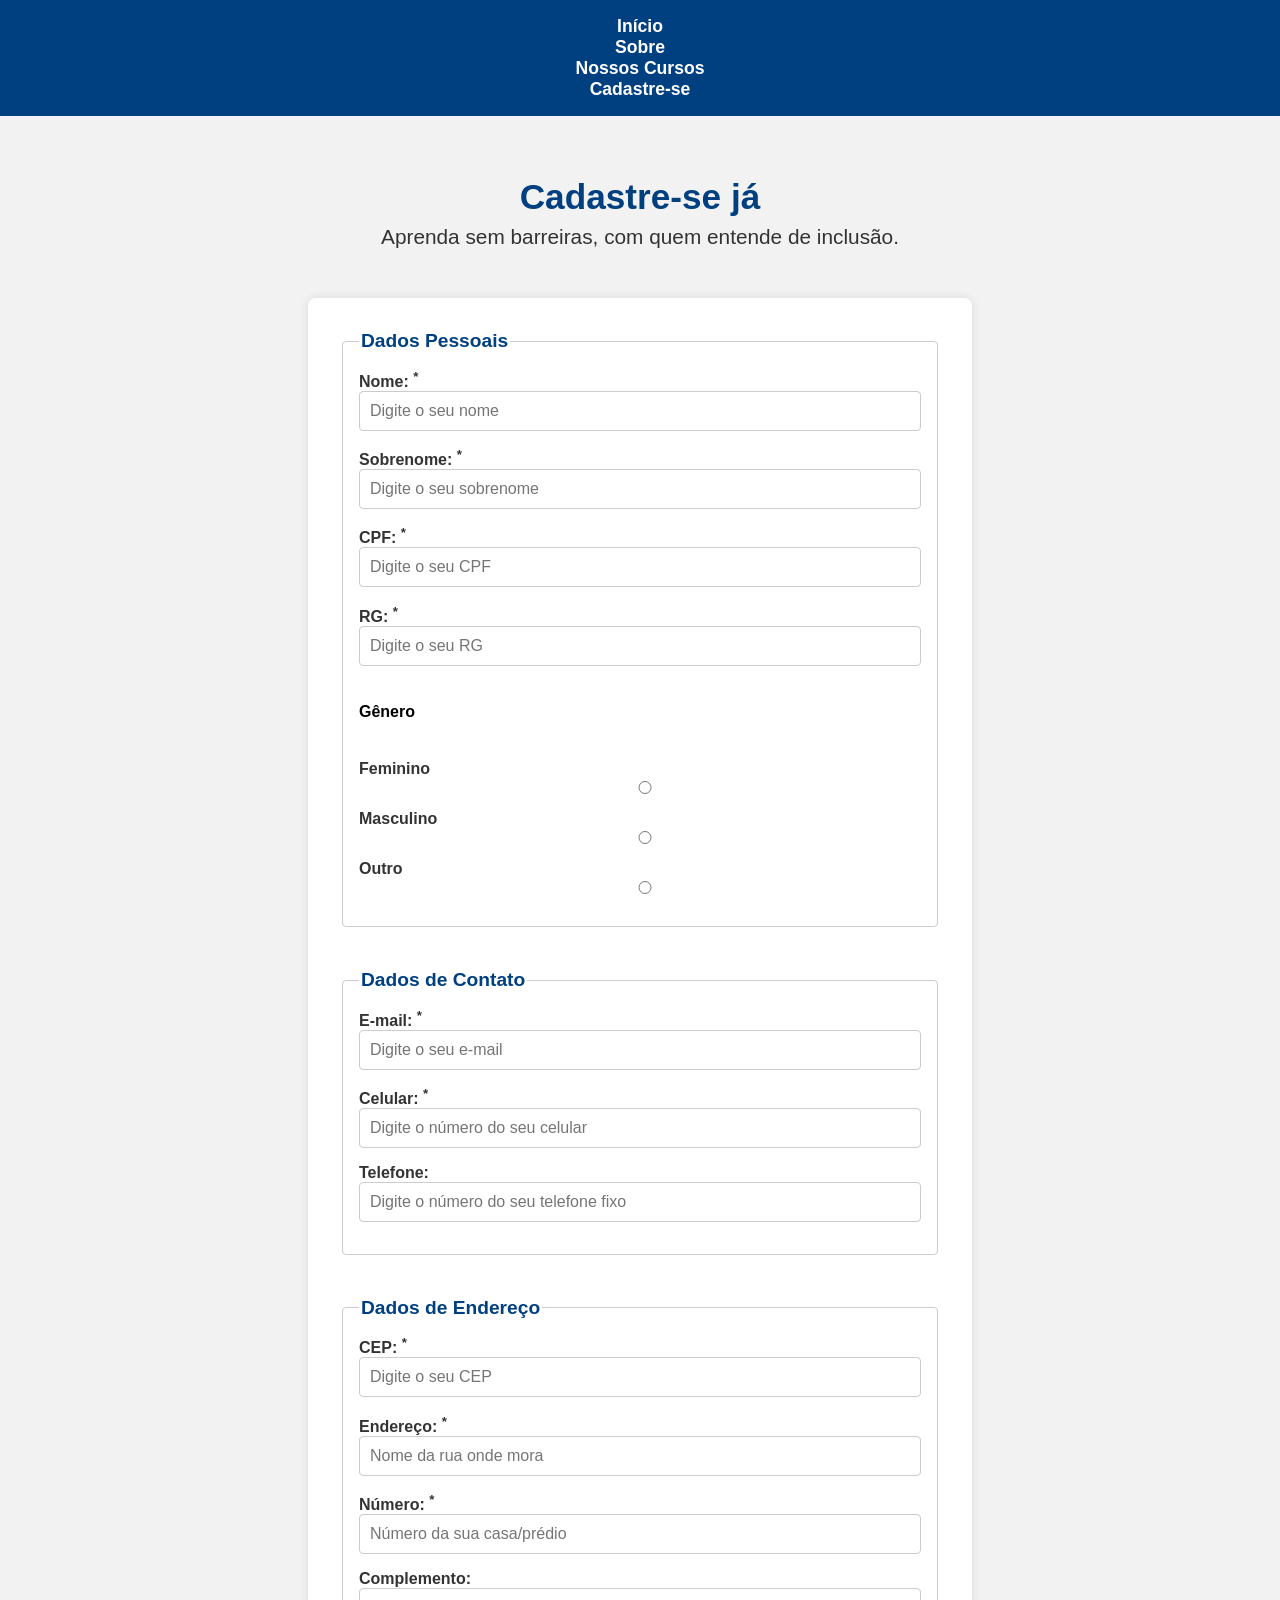
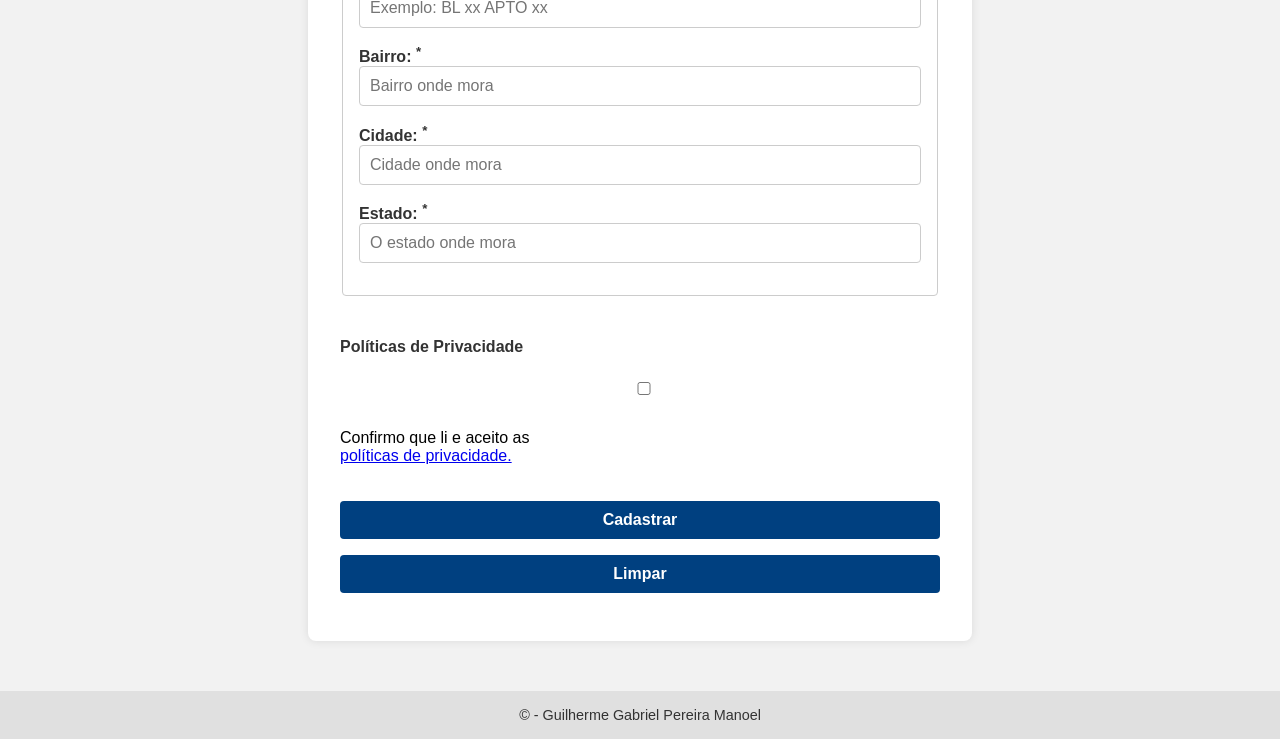
==== cadastro/index.html @ 5572dfc0 "projeto reformulado pages e sub pages estilisadas e adicionadas" ====
<!doctype html>
<html lang="pt-br">

<head>
    <meta charset="UTF-8">
    <meta http-equiv="X-UA-Compatible" content="IE=edge">
    <meta name="viewport" content="width=device-width, initial-scale=1.0">
    <title>Cadastro (EAP)</title>
    <link rel="stylesheet" href="style.css">
</head>

<body>
    <nav>
        <a href="../index.html">Início</a> <br>
        <a href="../sobre/index.html">Sobre</a> <br>
        <a href="../cursos/index.html">Nossos Cursos</a> <br>
        <a href="index.html">Cadastre-se</a> <br>
    </nav>

    <section>
        <h1> Cadastre-se já </h1>
        <h2> Aprenda sem barreiras, com quem entende de inclusão.</h2>
    </section>

    <main>
        <form id="formulario" onsubmit="cadastrar()">
            <fieldset>
                <legend>
                    <h3>Dados Pessoais</h3>
                </legend>
                <label for="nome">Nome: <sup>*</sup></label><br>
                <input id="nome" type="text" placeholder="Digite o seu nome" required><br>

                <label for="sobrenome">Sobrenome: <sup>*</sup></label><br>
                <input id="sobrenome" type="text" placeholder="Digite o seu sobrenome" required><br>

                <label for="cpf">CPF: <sup>*</sup></label><br>
                <input id="cpf" type="text" placeholder="Digite o seu CPF" maxlength="14" required
                    onblur="verificarCpf(this.value)" onkeypress="mascaraCpf()"><br>

                <label for="rg">RG: <sup>*</sup></label><br>
                <input id="rg" type="text" placeholder="Digite o seu RG" required><br>

                <h4>Gênero</h4><br>
                <label for="feminino">Feminino</label>
                <input id="feminino" name="gender" type="radio" value="feminino"><br>

                <label for="masculino">Masculino</label>
                <input id="masculino" name="gender" type="radio" value="masculino"><br>

                <label for="outro">Outro</label>
                <input id="outro" name="gender" type="radio" value="outro"><br>
            </fieldset>

            <br>

            <fieldset>
                <legend>
                    <h3>Dados de Contato</h3>
                </legend>
                <label for="email">E-mail: <sup>*</sup></label><br>
                <input id="email" type="email" placeholder="Digite o seu e-mail" required><br>

                <label for="celular">Celular: <sup>*</sup></label><br>
                <input id="celular" type="tel" placeholder="Digite o número do seu celular" required maxlength="15"
                    onkeypress="mascaraCelular()"><br>

                <label for="telefone">Telefone:</label><br>
                <input id="telefone" type="tel" placeholder="Digite o número do seu telefone fixo"
                    onkeypress="mascaraTelefone()">
            </fieldset>

            <br>

            <fieldset>
                <legend>
                    <h3>Dados de Endereço</h3>
                </legend>
                <label for="cep">CEP: <sup>*</sup></label><br>
                <input id="cep" type="text" placeholder="Digite o seu CEP" maxlength="9" required
                    onblur="pesquisaCep(this.value)" onkeypress="mascaraCep()"><br>

                <label for="endereco">Endereço: <sup>*</sup></label><br>
                <input id="endereco" type="text" placeholder="Nome da rua onde mora" required><br>

                <label for="numero">Número: <sup>*</sup></label><br>
                <input id="numero" type="number" placeholder="Número da sua casa/prédio" required><br>

                <label for="complemento">Complemento:</label><br>
                <input id="complemento" type="text" placeholder="Exemplo: BL xx APTO xx"><br>

                <label for="bairro">Bairro: <sup>*</sup></label><br>
                <input id="bairro" type="text" placeholder="Bairro onde mora" required><br>

                <label for="cidade">Cidade: <sup>*</sup></label><br>
                <input id="cidade" type="text" placeholder="Cidade onde mora" required readonly><br>

                <label for="estado">Estado: <sup>*</sup></label><br>
                <input id="estado" type="text" placeholder="O estado onde mora" required readonly>
            </fieldset>

            <br>

            <label for="privacidade">Políticas de Privacidade</label><br>
            <input id="privacidade" type="checkbox" autocomplete="off" required>
            <br>Confirmo que li e aceito as <a href="privacidade.html">políticas de privacidade.</a><br><br>

            <input id="envia" type="submit" value="Cadastrar">
            <input id="limpar" type="reset" value="Limpar">
        </form>
    </main>

    <br>

    <footer>
        &#169; - Guilherme Gabriel Pereira Manoel
    </footer>

    <script src="js/mascara.js"></script>
    <script src="js/validar.js"></script>
</body>

</html>
---- cadastro/style.css ----
/* Estilo base */
body {
    font-family: Arial, Helvetica, sans-serif;
    background-color: #f2f2f2;
    margin: 0;
    padding: 0;
}

/* Navbar */
nav {
    background-color: #004080;
    padding: 1rem;
    text-align: center;
}

nav a {
    color: white;
    text-decoration: none;
    display: inline-block;
    margin: 0 10px;
    font-weight: bold;
    font-size: 1.1rem;
}

nav a:hover {
    text-decoration: underline;
}

/* Seção de abertura */
section {
    padding: 2rem 1rem;
    text-align: center;
}

section h1 {
    font-size: 2.2rem;
    color: #004080;
    margin-bottom: 0.5rem;
}

section h2 {
    font-size: 1.3rem;
    color: #333;
    font-weight: normal;
    margin-top: 0;
}

/* Formulário */
main {
    max-width: 600px;
    margin: 0 auto;
    background-color: white;
    padding: 2rem;
    border-radius: 8px;
    box-shadow: 0 0 10px rgba(0, 0, 0, 0.1);
}

form {
    display: flex;
    flex-direction: column;
}

fieldset {
    margin-bottom: 1.5rem;
    border: 1px solid #ccc;
    padding: 1rem;
    border-radius: 4px;
}

legend h3 {
    margin: 0;
    font-size: 1.2rem;
    color: #004080;
}

label {
    margin-bottom: 0.3rem;
    font-weight: bold;
    color: #333;
}

input,
select,
textarea {
    padding: 10px;
    margin-bottom: 1rem;
    border: 1px solid #ccc;
    border-radius: 4px;
    font-size: 1rem;
    width: 100%;
    box-sizing: border-box;
}

input:focus,
select:focus,
textarea:focus {
    border-color: #004080;
    outline: none;
}

button,
input[type="submit"],
input[type="reset"] {
    padding: 10px;
    background-color: #004080;
    color: white;
    border: none;
    border-radius: 4px;
    font-weight: bold;
    cursor: pointer;
    transition: background-color 0.3s;
}

button:hover,
input[type="submit"]:hover,
input[type="reset"]:hover {
    background-color: #003366;
}

/* Rodapé */
footer {
    text-align: center;
    padding: 1rem;
    background-color: #e0e0e0;
    color: #333;
    font-size: 0.9rem;
    margin-top: 2rem;
}
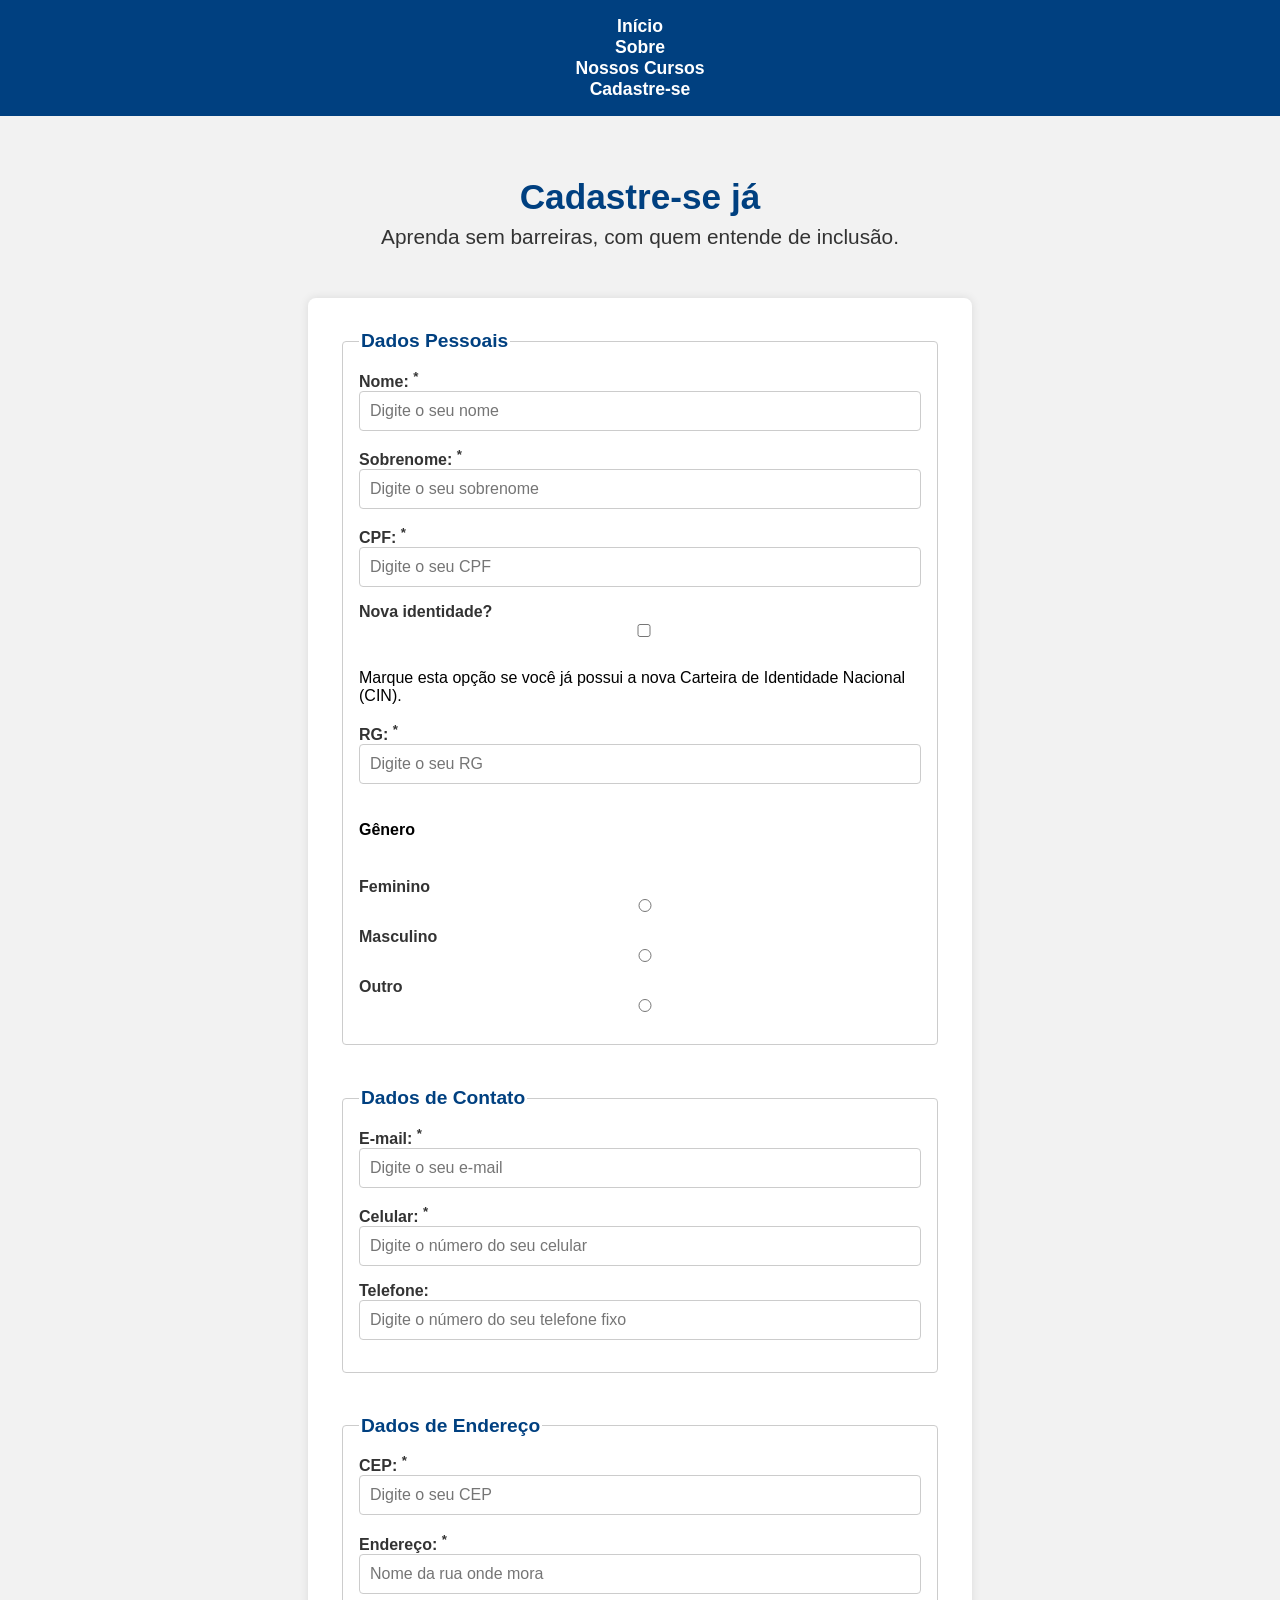
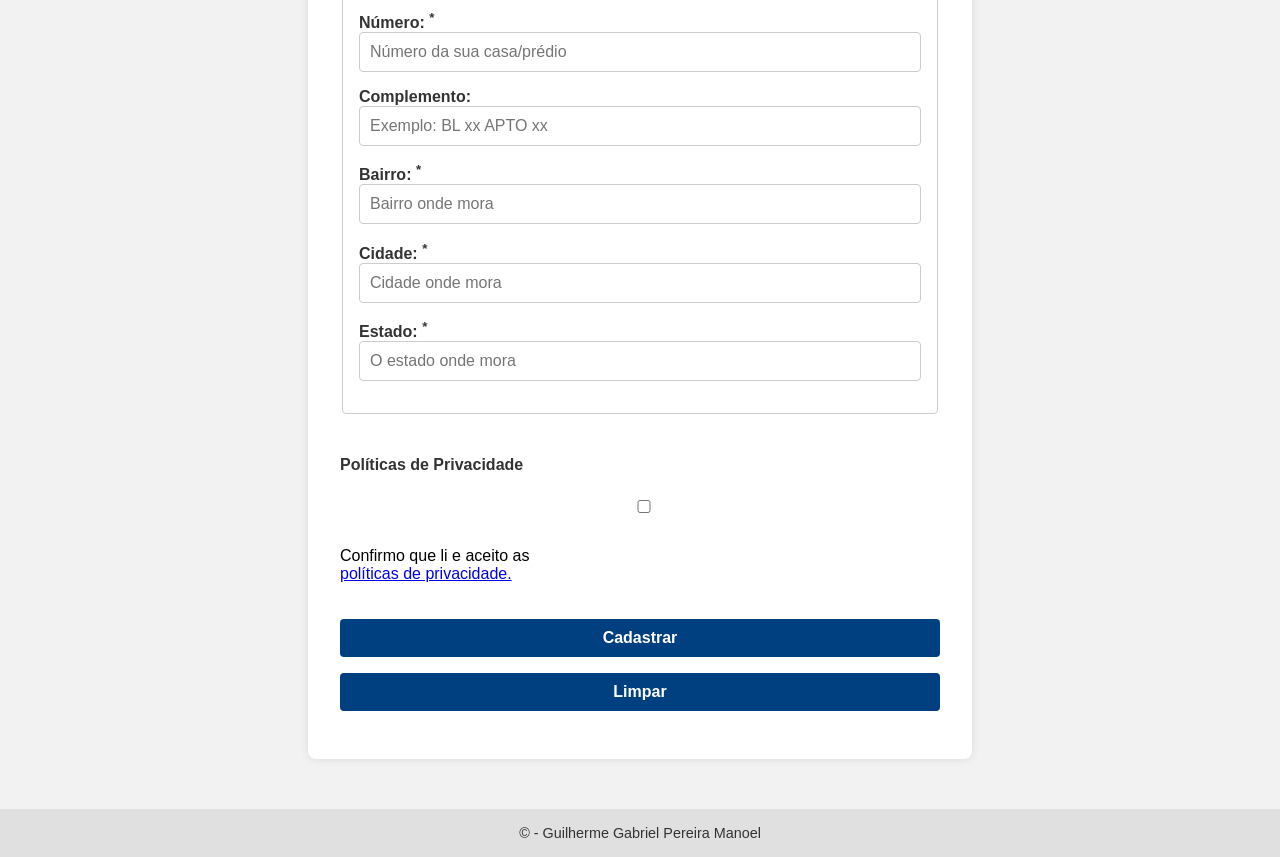
==== commit 52fc7a28: "adicionada function validarCin para novas identidades" ====
--- a/cadastro/index.html
+++ b/cadastro/index.html
@@ -37,7 +37,10 @@
                 <label for="cpf">CPF: <sup>*</sup></label><br>
                 <input id="cpf" type="text" placeholder="Digite o seu CPF" maxlength="14" required
                     onblur="verificarCpf(this.value)" onkeypress="mascaraCpf()"><br>
-
+                <label for="cin"> Nova identidade? </label> <br>
+                <input id="cin" type="checkbox" autocomplete="off" onchange="validarCin()">
+                <br>
+                <p>Marque esta   opção se você já possui a nova Carteira de Identidade Nacional (CIN).</p>
                 <label for="rg">RG: <sup>*</sup></label><br>
                 <input id="rg" type="text" placeholder="Digite o seu RG" required><br>
 
@@ -116,8 +119,8 @@
         &#169; - Guilherme Gabriel Pereira Manoel
     </footer>
 
-    <script src="js/mascara.js"></script>
-    <script src="js/validar.js"></script>
+    <script src="../js/mascara.js"></script>
+    <script src="../js/validar.js"></script>
 </body>
 
 </html>
